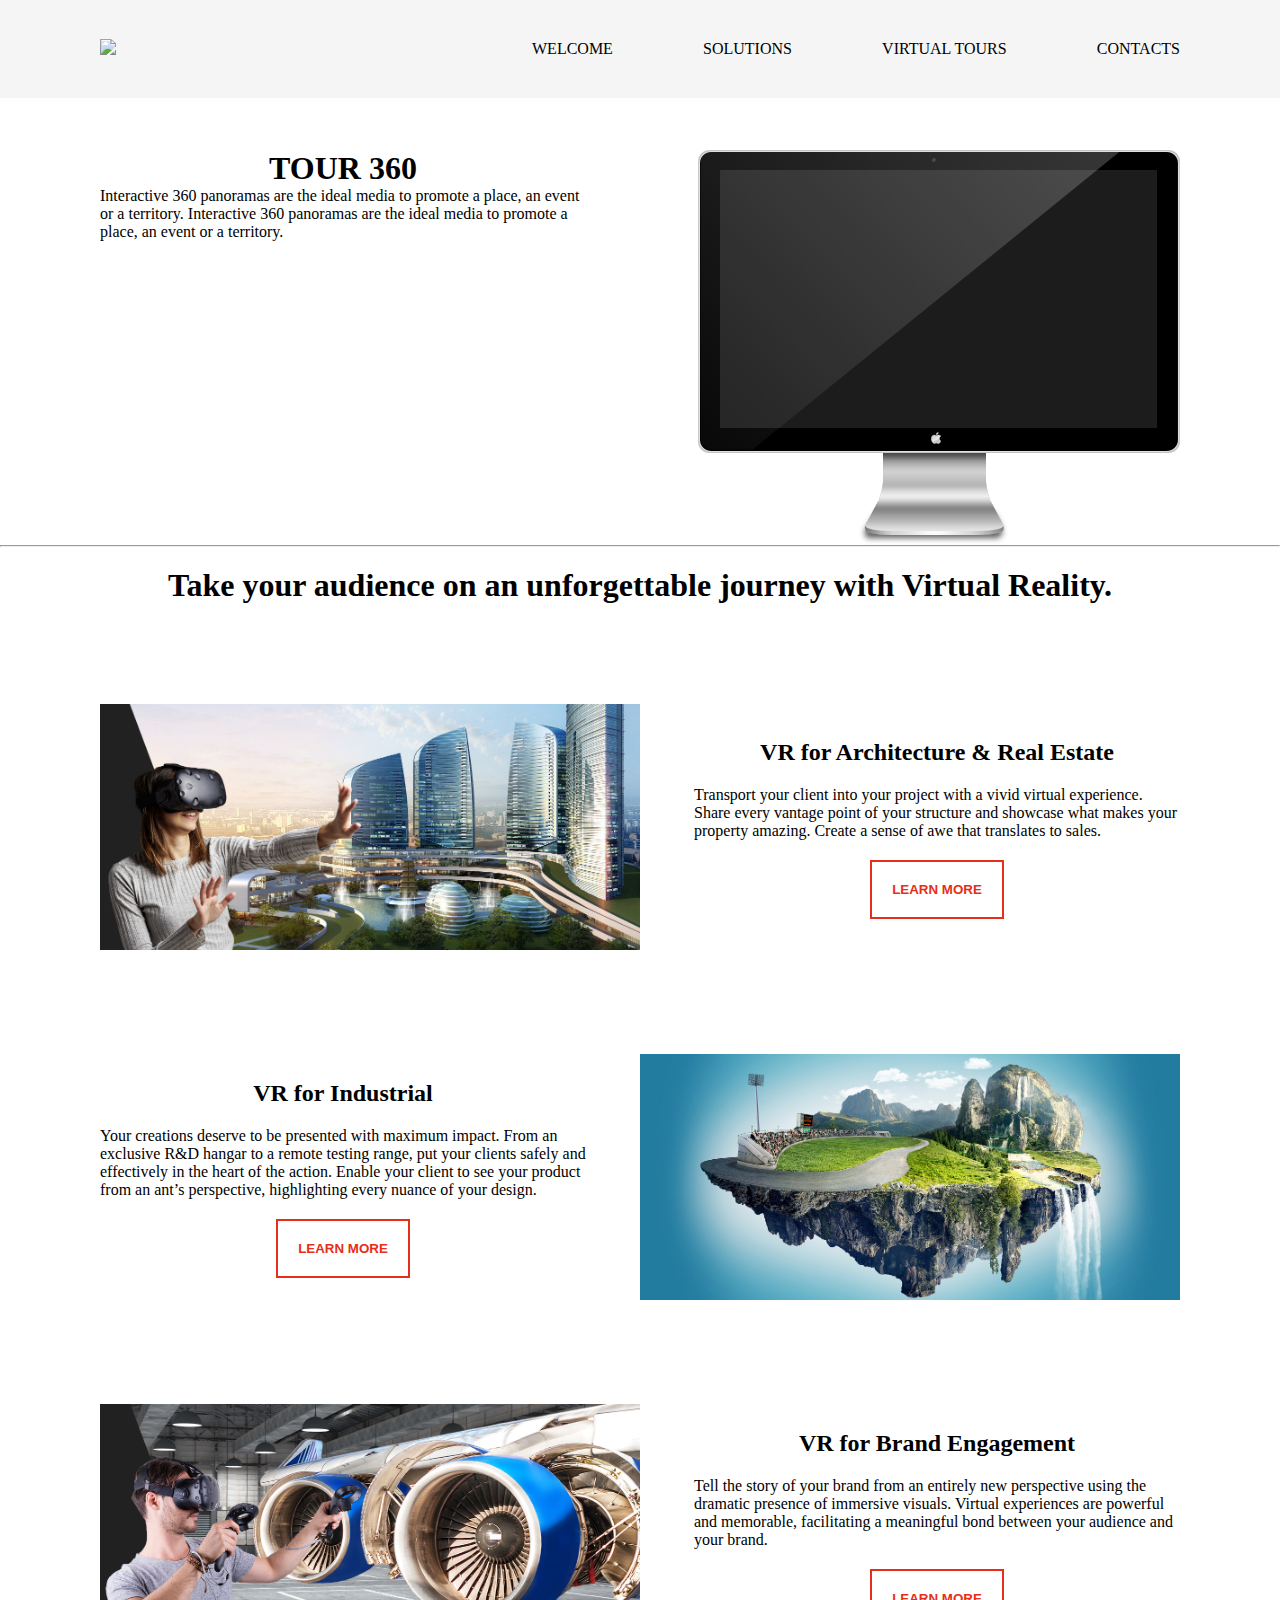
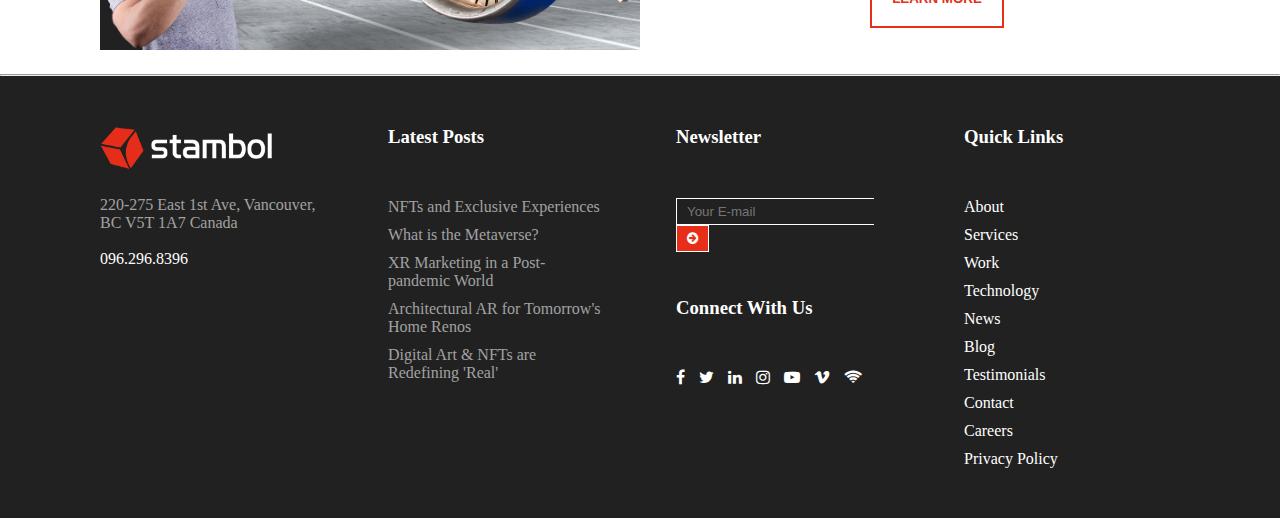
==== index.html @ 46913893 "push lan 1" ====
<!DOCTYPE html>
<html lang="en">
<head>
    <meta charset="UTF-8">
    <meta http-equiv="X-UA-Compatible" content="IE=edge">
    <meta name="viewport" content="width=device-width, initial-scale=1.0">
    <title>Document</title>
    <link rel="stylesheet" href="styles.css" class="css">
    <link rel="stylesheet" href="https://cdnjs.cloudflare.com/ajax/libs/font-awesome/4.7.0/css/font-awesome.min.css">
</head>
<body>
    <div class="container--bar">
        <div class="img--bar">
            <img 
            class="imgBar"
            src="https://www.360images.fr/templates/ja_puresite/images/logo-trans.png"></img>
        </div>

        <div class="menu--bar">
            <div class="bar--items">WELCOME</div>
            <div class="bar--items">SOLUTIONS</div>
            <div class="bar--items">VIRTUAL TOURS</div>
            <div class="bar--items">CONTACTS</div>
        </div>
    </div>



    <div class="container--intro">
        <div class="leftIntro">
            <h1 style="text-align: center">TOUR 360</h1>
            <p>Interactive 360 panoramas are the ideal media to promote a place, an event or a territory.
            Interactive 360 panoramas are the ideal media to promote a place, an event or a territory.
            </p>
        </div>

        <div class="rightIntro">
            <iframe class="tour" src="http://360.conal-media.vn/hmongresort-1/?fbclid=IwAR3dyuFRqRmuSTgovhCjV8IIArBk1POXiq7bvOK5beOA82Ng-HMvS6h4Jps"></iframe>
        </div>
    </div>

    <hr>

    <div class="container--content">
        <h1>Take your audience on an unforgettable journey with Virtual Reality.</h1>

        <div class="firstContent">
            <div class="firstContentImg">
                <img src="./img/VR-ArcReal-2400x1094-HighRise.jpeg">
            </div>

            <div class="firstContentDes">
                <h2>VR for Architecture & Real Estate</h2>
                <p>
                    Transport your client into your project with a vivid virtual experience. Share every vantage point of your structure and showcase what makes your property amazing. Create a sense of awe that translates to sales.
                </p>
                <button><b>LEARN MORE</b></button>
            </div>
        </div>


        <div class="secondContent">
            <div class="secondContentDes">
                <h2>VR for Industrial</h2>
                <p>
                    Your creations deserve to be presented with maximum impact. From an exclusive R&D hangar to a remote testing range, put your clients safely and effectively in the heart of the action. Enable your client to see your product from an ant’s perspective, highlighting every nuance of your design.
                </p>
                <button><b>LEARN MORE</b></button>
            </div>
            
            <div class="secondContentImg">
                <img src="img/VR-Consumer-2400x1094.jpeg">
            </div>
        </div>


        <div class="thirdContent">
            <div class="thirdContentImg">
                <img src="./img/VR-Industrial-2400x1094-2.jpeg">
            </div>

            <div class="thirdContentDes">
                <h2>VR for Brand Engagement</h2>
                <p>
                    Tell the story of your brand from an entirely new perspective using the dramatic presence of immersive visuals. Virtual experiences are powerful and memorable, facilitating a meaningful bond between your audience and your brand.
                </p>
                <button><b>LEARN MORE</b></button>
            </div>
        </div>
    </div>

    <hr>

    <div class="container--footer">
        <div class="firstFooter">
            <img src="img/Stambol_Logo-Footer.png">
            <p class="firstFooterDes">220-275 East 1st Ave,
                Vancouver, BC V5T 1A7
                Canada
            </p><br>
            <p>096.296.8396</p>
        </div>

        <div class="secondFooter">
            <h3>Latest Posts</h3>
            <a href="">NFTs and Exclusive Experiences</a>
            <a href="">What is the Metaverse?</a>
            <a href="">XR Marketing in a Post-pandemic World</a>
            <a href="">Architectural AR for Tomorrow's Home Renos</a>
            <a href="">Digital Art & NFTs are Redefining 'Real'</a>
        </div>

        <div class="thirdFooter">
            <div class="first--thirdFooter">
                <h3>Newsletter</h3>
                <input placeholder="Your E-mail" type="text"><button type="submit"><i class="fa fa-arrow-circle-right" aria-hidden="true"></i></button>
            </div>

            <div class="second--thirdFooter">
                <h3>Connect With Us</h3>
                <span><i class="fa fa-facebook" aria-hidden="true"></i></span>
                <span><i class="fa fa-twitter" aria-hidden="true"></i></span>
                <span><i class="fa fa-linkedin" aria-hidden="true"></i></span>
                <span><i class="fa fa-instagram" aria-hidden="true"></i></span>
                <span><i class="fa fa-youtube-play" aria-hidden="true"></i></span>
                <span><i class="fa fa-vimeo" aria-hidden="true"></i></span>
                <span><i class="fa fa-wifi" aria-hidden="true"></i></span>
            </div>
        </div>

        <div class="fourthFooter">
            <h3>Quick Links</h3>
            <a href="">About</a>
            <a href="">Services</a>
            <a href="">Work</a>
            <a href="">Technology</a>
            <a href="">News</a>
            <a href="">Blog</a>
            <a href="">Testimonials</a>
            <a href="">Contact</a>
            <a href="">Careers</a>
            <a href="">Privacy Policy</a>
        </div>

    </div>

</body>
</html>
---- styles.css ----
* {
    margin: 0;
    padding: 0;
    box-sizing: border-box;
}

.container--bar {
    padding: 0px 100px;
    display:flex;
    justify-content:space-between;
    align-items: center;
    background-color: rgb(245,245,245);
    position: fixed;
    width: 100%;
    z-index: 100;
    margin-top: 0;
}

.menu--bar {
    width: 60%;
    display:flex;
    justify-content: space-between;
    align-items: center;
    margin: 0;
}

.imgBar{
    width: 40%;
}

.bar--items {
    margin: 0;
    padding: 40px 0px;
}

.bar--items:hover {
    cursor: pointer;
    border-bottom: 1px solid black;
    color:blue;
    padding: 39px 0px;
}

.container--intro {
    padding-top: 150px;
    margin: 0px 100px;
    display:flex;
    justify-content: space-between;
    text-align: initial;
}

.leftIntro,
.rightIntro {
    width: 45%;
}

.rightIntro {
    background-image: url("./img/mac.png");
    height: 395px;
    width: 482px;
}

.tour {
    padding: 20px 22px;
    border: none;
    height: 298px;
    width: -webkit-fill-available;
}

.container--content {
    text-align: center;
    margin: 20px 100px;
}

.container--content h1 {
    margin-bottom: 20px;
}

.firstContent,
.secondContent,
.thirdContent {
    display: flex;
    justify-content: space-between;
    align-items: center;
}

.firstContentImg,
.secondContentImg,
.thirdContentImg {
    width: 50%;
}

.firstContentImg img,
.secondContentImg img,
.thirdContentImg img {
    width: 100%;
}

.firstContentDes,
.secondContentDes,
.thirdContentDes {
    width: 45%;
}

.firstContentDes p,
.secondContentDes p,
.thirdContentDes p {
    text-align: left;
    margin: 20px 0;
}

.firstContentDes button,
.secondContentDes button,
.thirdContentDes button {
    border: 2px solid rgb(230,46,25);
    background-color:  #ffff;
    color: rgb(230,46,25);
    padding: 20px 20px;
}

.firstContentDes button:hover,
.secondContentDes button:hover,
.thirdContentDes button:hover {
    cursor: pointer;
    color: #ffff;
    background-color:rgb(230,46,25) ;
}

.firstContent {
    margin: 100px 0px;
}

.secondContent {
    margin: 100px 0px;
}

.container--footer {
    display: flex;
    justify-content: space-between;
    /* align-items:center; */
    padding: 50px 100px;
    background-color: rgb(33,33,33);
    color: #ffff;
}

.firstFooter,
.secondFooter,
.thirdFooter,
.fourthFooter {
    width: 20%;
}

.firstFooter img {
    width: 80%;
    margin-bottom: 22px;
}

.firstFooterDes {
    color: rgb(162,162,162);
}

.secondFooter a,
.fourthFooter a {
    display:block;
    margin-top: 10px;
    text-decoration: none;
    color:#ffff;
}

.secondFooter a {
    color:rgb(162,162,162);
}

.secondFooter a:hover{
    color:#ffff;
    border-left: 5px solid rgb(230,46,25);
}

.secondFooter h3 {
    margin-bottom: 50px;
}

.first--thirdFooter,
.second--thirdFooter {
    height: 50%;
}

.first--thirdFooter h3 {
    margin-bottom: 50px;
}

.first--thirdFooter input {
    border: 1px solid #ffff;
    border-right: none;
    padding: 5px 10px;
    background-color: rgb(33,33,33);
}

.first--thirdFooter button {
    padding: 5px 10px;
    background-color: rgb(230,46,25);
    border: 1px solid #ffff;
    cursor: pointer;
    color:#ffff;
}

.second--thirdFooter h3 {
    margin-bottom: 50px;
}

.second--thirdFooter span {
    margin-right: 10px;
}

.fourthFooter h3 {
    margin-bottom: 50px;
}

.fourthFooter a:hover {
    cursor: pointer;
    color: rgb(230,46,25);
}
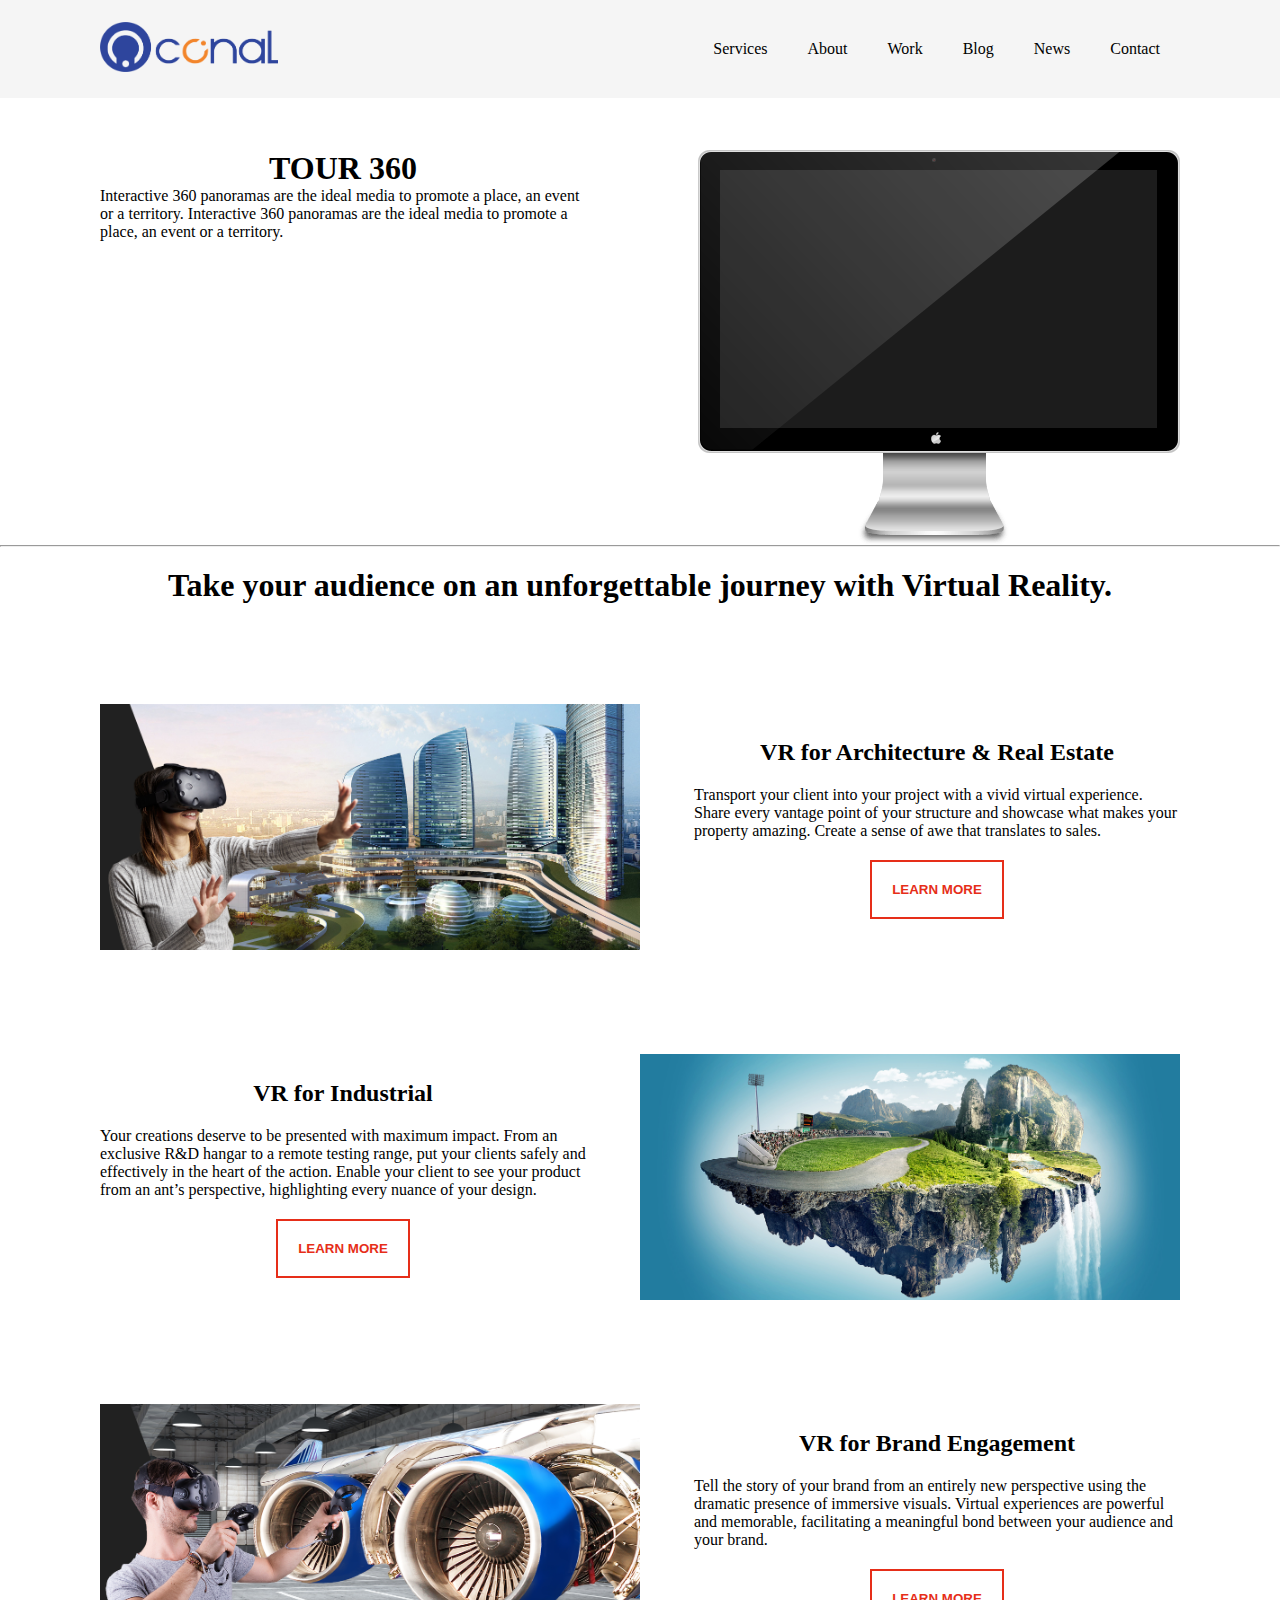
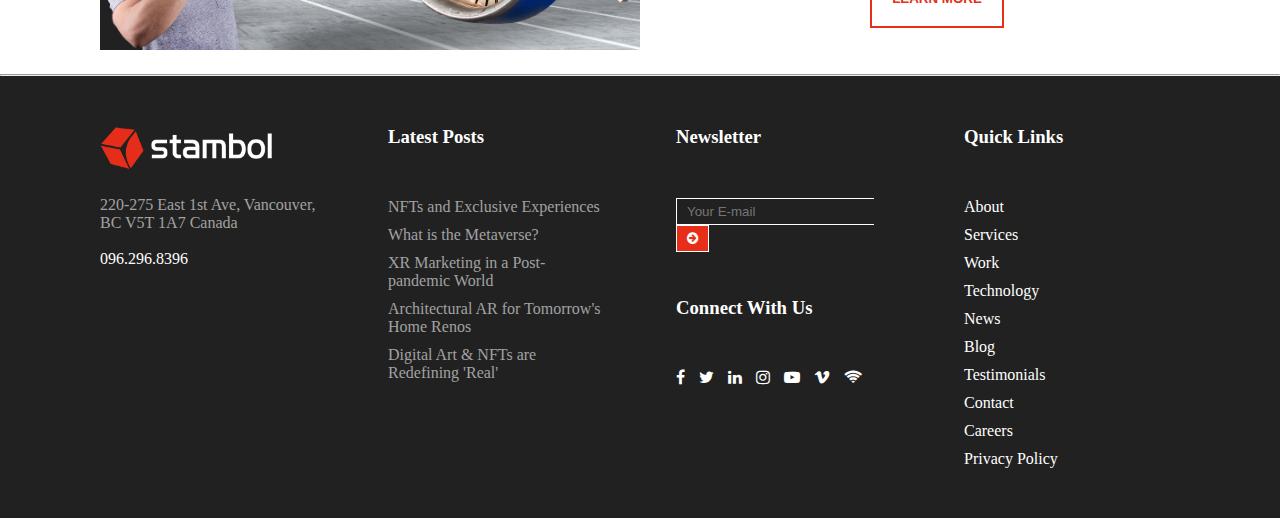
==== commit a5aad36a: "push lan2" ====
--- a/index.html
+++ b/index.html
@@ -4,7 +4,7 @@
     <meta charset="UTF-8">
     <meta http-equiv="X-UA-Compatible" content="IE=edge">
     <meta name="viewport" content="width=device-width, initial-scale=1.0">
-    <title>Document</title>
+    <title>Conal</title>
     <link rel="stylesheet" href="styles.css" class="css">
     <link rel="stylesheet" href="https://cdnjs.cloudflare.com/ajax/libs/font-awesome/4.7.0/css/font-awesome.min.css">
 </head>
@@ -13,14 +13,16 @@
         <div class="img--bar">
             <img 
             class="imgBar"
-            src="https://www.360images.fr/templates/ja_puresite/images/logo-trans.png"></img>
+            src="./img/logo.png"></img>
         </div>
 
         <div class="menu--bar">
-            <div class="bar--items">WELCOME</div>
-            <div class="bar--items">SOLUTIONS</div>
-            <div class="bar--items">VIRTUAL TOURS</div>
-            <div class="bar--items">CONTACTS</div>
+            <div class="bar--items"><a href="services.html">Services</a></div>
+            <div class="bar--items">About</div>
+            <div class="bar--items">Work</div>
+            <div class="bar--items">Blog</div>
+            <div class="bar--items">News</div>
+            <div class="bar--items">Contact</div>
         </div>
     </div>
 
--- a/styles.css
+++ b/styles.css
@@ -5,7 +5,7 @@
 }
 
 .container--bar {
-    padding: 0px 100px;
+    padding: 20px 100px;
     display:flex;
     justify-content:space-between;
     align-items: center;
@@ -25,19 +25,27 @@
 }
 
 .imgBar{
-    width: 40%;
+    width: 30%;
 }
 
 .bar--items {
     margin: 0;
-    padding: 40px 0px;
+    padding: 20px 20px;
+}
+
+.bar--items a {
+    text-decoration: none;
+    color:black;
 }
 
 .bar--items:hover {
     cursor: pointer;
-    border-bottom: 1px solid black;
-    color:blue;
-    padding: 39px 0px;
+    background-color: #F1852A;
+    color:#ffff;
+
+    /* border-bottom: 1px solid black; */
+    /* color:blue; */
+    /* padding: 39px 0px; */
 }
 
 .container--intro {
@@ -220,3 +228,69 @@
     color: rgb(230,46,25);
 }
 
+.services--containerIntro {
+    /* margin: 0 100px; */
+    padding-top: 100px;
+}
+
+.servicesIntro--img {
+    background-image: url("./img/VR-ArcReal-2400x1094-HighRise.jpeg");
+    filter: blur(6px);
+    -webkit-filter: blur(6px);
+    height: 500px; 
+    background-position: center;
+    background-repeat: no-repeat;
+    background-size: cover;
+}
+
+.servicesIntro--text {
+    color: white;
+    font-weight: bold;
+    font-size: xx-large;
+    position: absolute;
+    top: 50%;
+    left: 50%;
+    transform: translate(-50%, -50%);
+    z-index: 10;
+    width: 80%;
+}
+
+.servicesContainer--content {
+    margin: 50px 0px;
+    text-align: center;
+}
+
+.first--servicesContent {
+    margin-top: 50px;
+    margin-right: 100px;
+    display: flex;
+    justify-content: space-between;
+    align-items: center;
+}
+
+.servicesContent--img img {
+    width: 100%;
+}
+
+.servicesContent--text {
+    text-align: left;
+    width: 50%;
+    margin-left: 50px;
+}
+
+.servicesContent--text button {
+    border: 1px solid rgb(230,46,25);
+    padding: 10px;
+    font-weight: bold;
+    background-color: #ffff;
+    color: rgb(230,46,25);
+    cursor: pointer;
+}
+
+
+.servicesContent--text button:hover {
+    color:#ffff;
+    background-color: rgb(230,46,25);
+}
+
+
